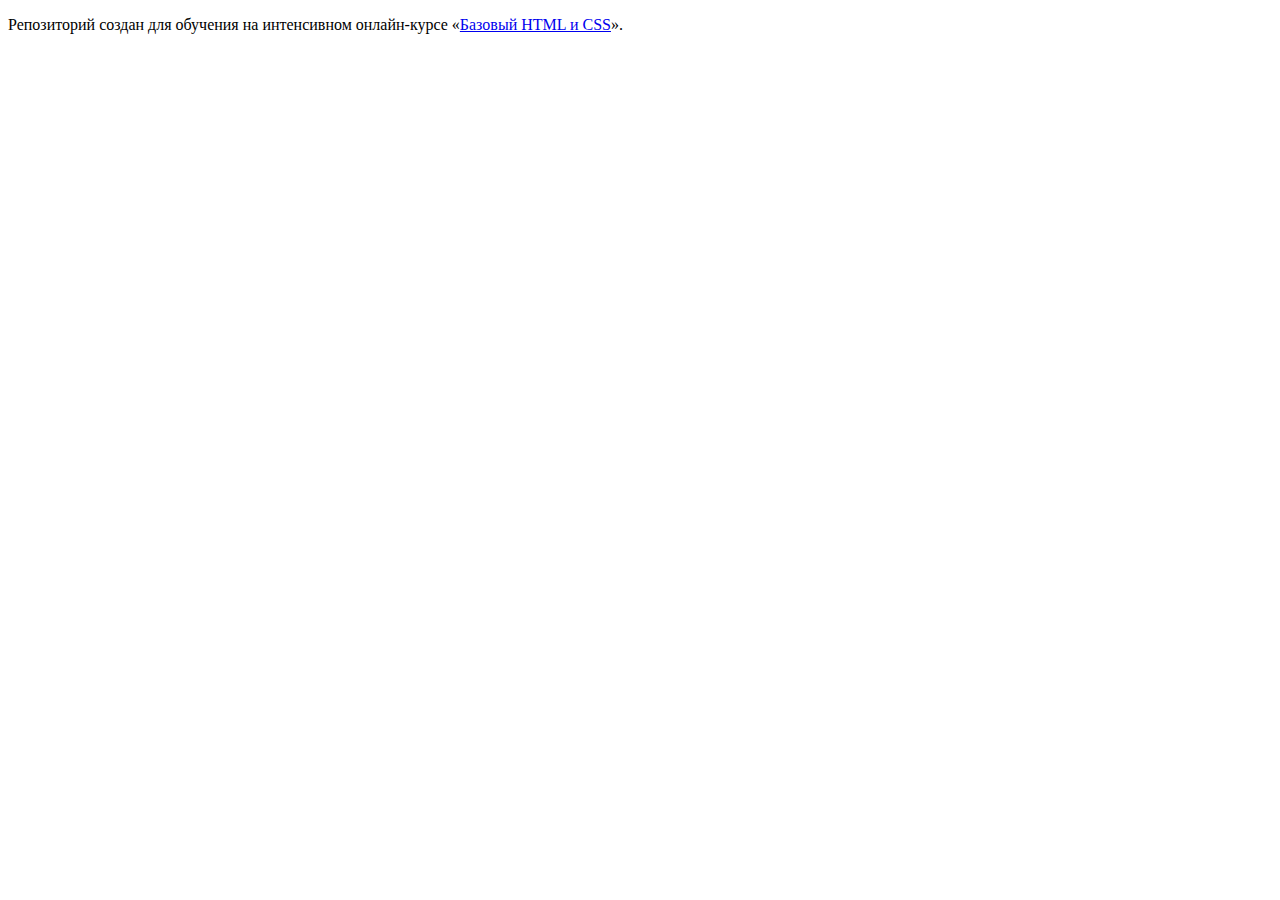
==== index.html @ c6839d39 ":hatching_chick:" ====
<!DOCTYPE html>
<html lang="ru">
  <head>
    <meta charset="utf-8">
    <title>HTML Academy: Глейси</title>
  </head>
  <body>

    <p>Репозиторий создан для обучения на интенсивном онлайн‑курсе «<a href="https://htmlacademy.ru/intensive/htmlcss">Базовый HTML и CSS</a>».</p>

  </body>
</html>
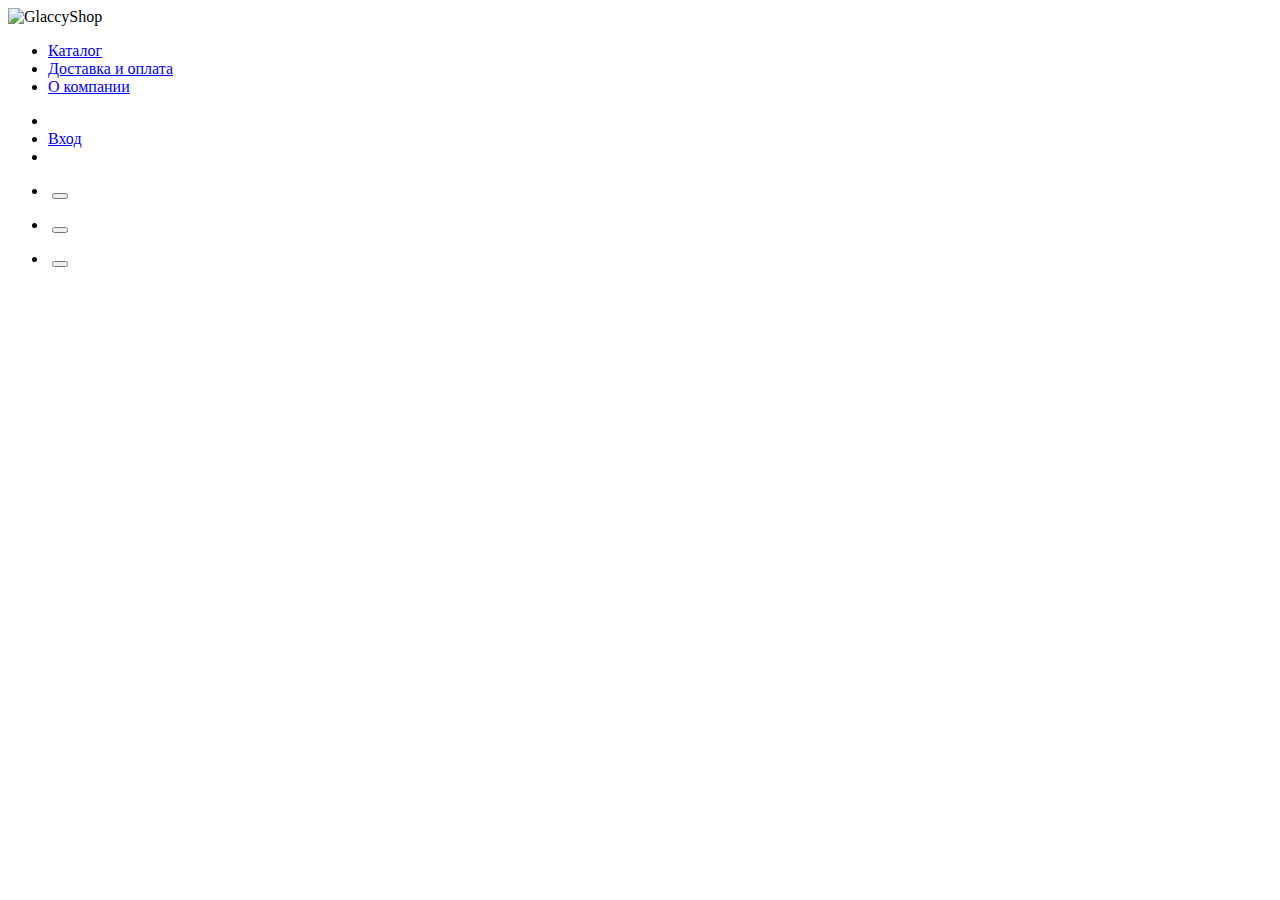
==== commit 8b7ef4cf: "Add grid of index.html" ====
--- a/index.html
+++ b/index.html
@@ -2,11 +2,51 @@
 <html lang="ru">
   <head>
     <meta charset="utf-8">
-    <title>HTML Academy: Глейси</title>
+    <title>Glaccy</title>
   </head>
+
   <body>
+    <header class="main-header">
+        <div class="logo-container">
+          <img src="#" alt="GlaccyShop">
+        </div>
+        <nav class="main-nav">
+          <ul class="site-navigation">
+            <li class="nav-catalog"><a href="#">Каталог</a></li>
+            <li class="nav-shipping_payment"><a href="#">Доставка и оплата</a></li>
+            <li class="nav-about_company"><a href="#">О компании</a></li>
+          </ul>
+          <ul class="user-navigation">
+            <li class="search"><a href="#"></a></li>
+            <li class="login-link"><a href="#">Вход</a></li>
+            <li class="basket"><a href="#"></a></li>
+          </ul>
+        </nav>
+    </header>
 
-    <p>Репозиторий создан для обучения на интенсивном онлайн‑курсе «<a href="https://htmlacademy.ru/intensive/htmlcss">Базовый HTML и CSS</a>».</p>
-
+    <main>
+      <ul class="slider-container">
+        <li class="slider-item">
+          <section>
+            <p></p>
+            <img>
+            <button></button>
+          </section>
+        </li>
+        <li class="slider-item">
+          <section>
+            <p></p>
+            <img>
+            <button></button>
+          </section>
+        </li>
+        <li class="slider-item">
+          <section>
+            <p></p>
+            <img>
+            <button></button>
+          </section>
+        </li>
+      </ul>
+    </main>
   </body>
-</html>
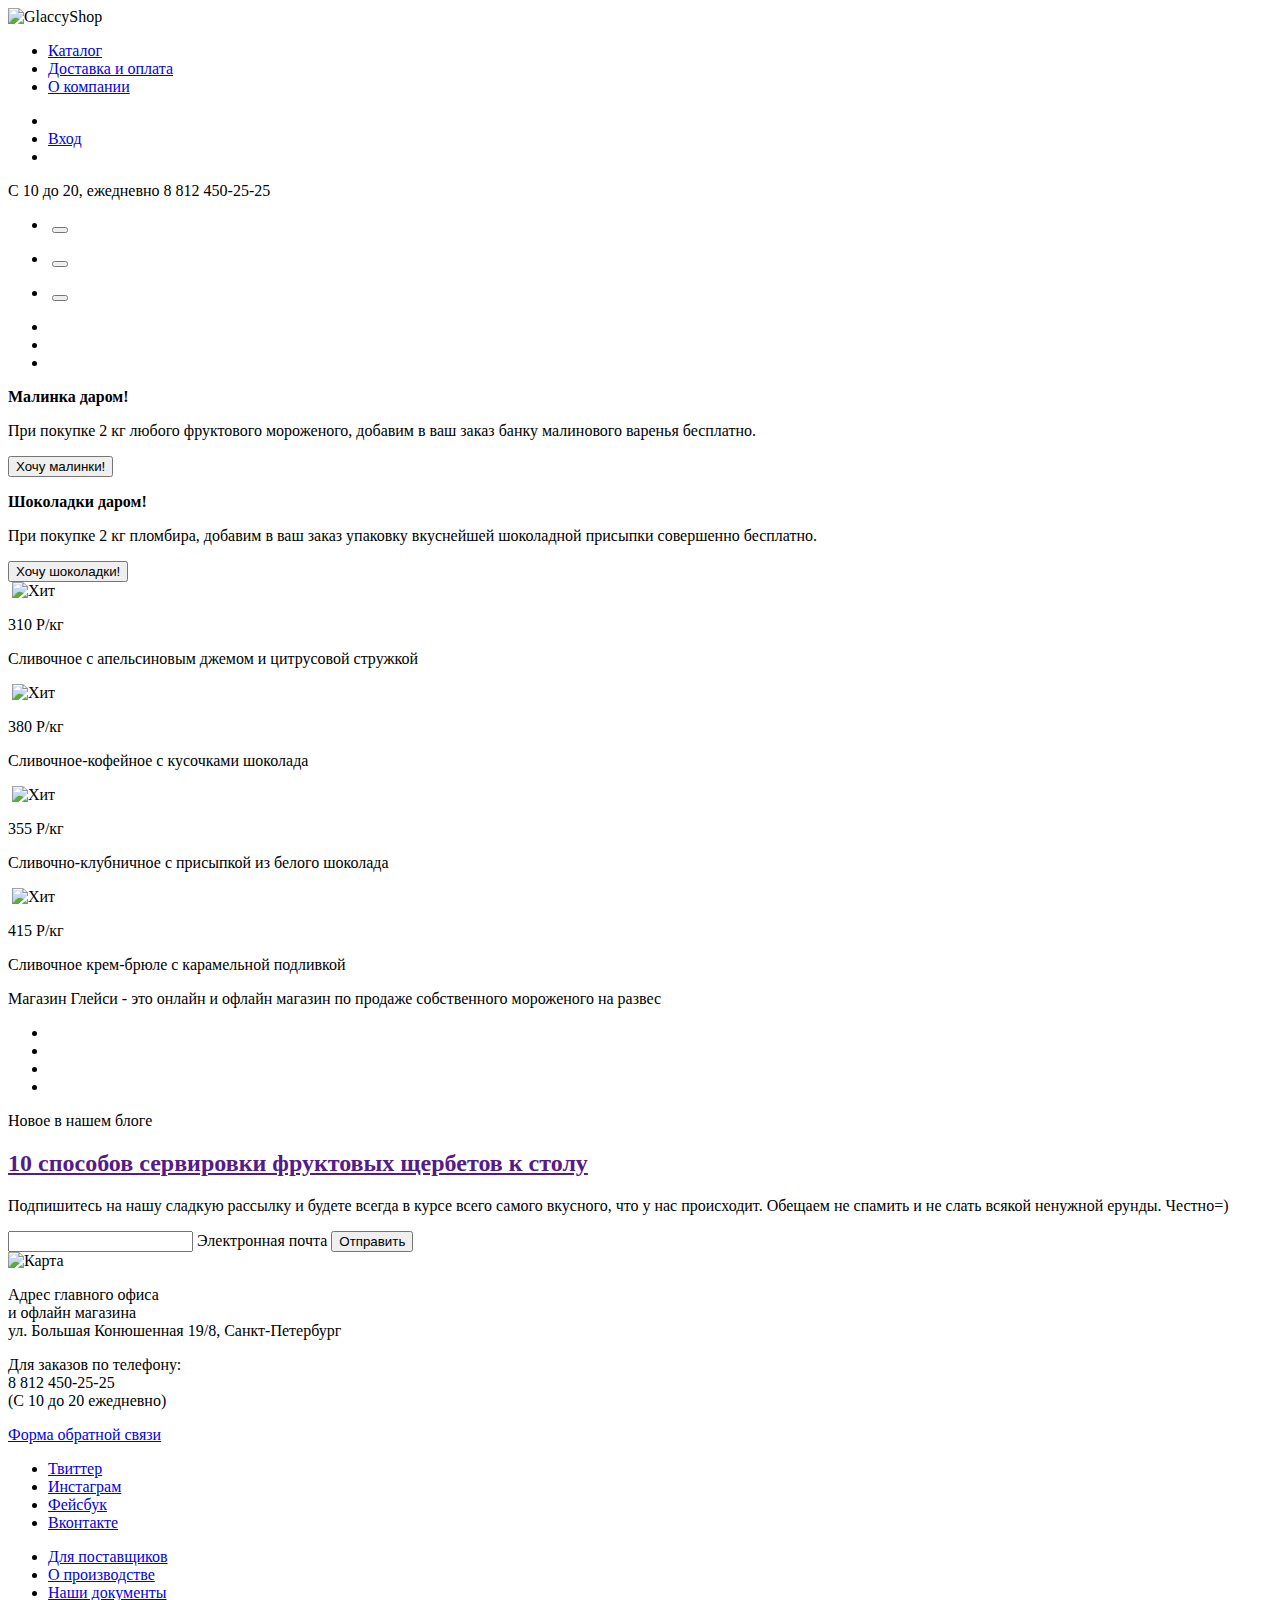
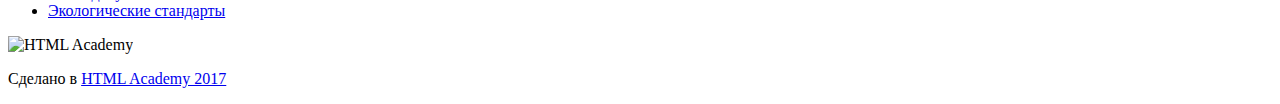
==== commit 98c209d7: "Make up index page Glaccy" ====
--- a/index.html
+++ b/index.html
@@ -1,52 +1,174 @@
 <!DOCTYPE html>
 <html lang="ru">
-  <head>
-    <meta charset="utf-8">
-    <title>Glaccy</title>
-  </head>
+<head>
+  <meta charset="utf-8">
+  <title>Glaccy</title>
+</head>
 
-  <body>
-    <header class="main-header">
-        <div class="logo-container">
-          <img src="#" alt="GlaccyShop">
-        </div>
-        <nav class="main-nav">
-          <ul class="site-navigation">
-            <li class="nav-catalog"><a href="#">Каталог</a></li>
-            <li class="nav-shipping_payment"><a href="#">Доставка и оплата</a></li>
-            <li class="nav-about_company"><a href="#">О компании</a></li>
-          </ul>
-          <ul class="user-navigation">
-            <li class="search"><a href="#"></a></li>
-            <li class="login-link"><a href="#">Вход</a></li>
-            <li class="basket"><a href="#"></a></li>
-          </ul>
-        </nav>
-    </header>
+<body>
+  <header class="main-header">
+    <div class="logo-container">
+      <img src="#" alt="GlaccyShop">
+    </div>
+    <nav class="main-nav">
+      <ul class="site-navigation">
+        <li class="nav-catalog"><a href="#">Каталог</a></li>
+        <li class="nav-shipping_payment"><a href="#">Доставка и оплата</a></li>
+        <li class="nav-about_company"><a href="#">О компании</a></li>
+      </ul>
+      <ul class="user-navigation">
+        <li class="search"><a href="#"></a></li>
+        <li class="login-link"><a href="#">Вход</a></li>
+        <li class="basket"><a href="#"></a></li>
+      </ul>
+    </nav>
+    <section>
+      <span class="header-timetable">С 10 до 20, ежедневно</span>
+      <span class="header-phone">8 812 450-25-25</span>
+    </section>
+  </header>
 
     <main>
-      <ul class="slider-container">
-        <li class="slider-item">
-          <section>
-            <p></p>
-            <img>
-            <button></button>
-          </section>
-        </li>
-        <li class="slider-item">
-          <section>
-            <p></p>
-            <img>
-            <button></button>
-          </section>
-        </li>
-        <li class="slider-item">
-          <section>
-            <p></p>
-            <img>
-            <button></button>
-          </section>
-        </li>
-      </ul>
+      <div class="slider-container">
+        <ul class="slider-list">
+          <li class="slider-item">
+            <section>
+              <p></p>
+              <img>
+              <button></button>
+            </section>
+          </li>
+          <li class="slider-item">
+            <section>
+              <p></p>
+              <img>
+              <button></button>
+            </section>
+          </li>
+          <li class="slider-item">
+            <section>
+              <p></p>
+              <img>
+              <button></button>
+            </section>
+          </li>
+        </ul>
+        <ul class="slider-nav">
+          <li class="slider-nav-item"></li>
+          <li class="slider-nav-item"></li>
+          <li class="slider-nav-item"></li>
+        </ul>
+      </div>
+
+      <section class="advertising-promothion advertising-promotion-left">
+        <p class="advertising-slogan"><b>Малинка даром!</b></p>
+        <p class="advertising-description">При покупке 2 кг любого фруктового мороженого, добавим в ваш заказ банку малинового варенья бесплатно.</p>
+        <button class="advertising-button">Хочу малинки!</button>
+      </section>
+      <section class="advertising-promothion advertising-promotion-right">
+        <p class="advertising-slogan"><b>Шоколадки даром!</b></p>
+        <p class="advertising-description">При покупке 2 кг пломбира, добавим в ваш заказ упаковку вкуснейшей шоколадной присыпки совершенно бесплатно.</p>
+        <button class="advertising-button">Хочу шоколадки!</button>
+      </section>
+
+      <div class="items-gallery">
+        <article class="item">
+          <img class="item-image" alt="" src="#">
+          <img class="item-hit" alt="Хит" src="#">
+          <p class-"item-price">310 Р/кг</p>
+          <p class="item-description">Сливочное с апельсиновым джемом и цитрусовой стружкой</p>
+        </article>
+        <article class="item">
+          <img class="item-image" alt="" src="#">
+          <img class="item-hit" alt="Хит" src="#">
+          <p class-"item-price">380 Р/кг</p>
+          <p class="item-description">Сливочное-кофейное с кусочками шоколада</p>
+        </article>
+        <article class="item">
+          <img class="item-image" alt="" src="#">
+          <img class="item-hit" alt="Хит" src="#">
+          <p class-"item-price">355 Р/кг</p>
+          <p class="item-description">Сливочно-клубничное с присыпкой из белого шоколада</p>
+        </article>
+        <article class="item">
+          <img class="item-image" alt="" src="#">
+          <img class="item-hit" alt="Хит" src="#">
+          <p class-"item-price">415 Р/кг</p>
+          <p class="item-description">Сливочное крем-брюле с карамельной подливкой</p>
+        </article>
+      </div>
+      <section>
+        <p class="about-us">Магазин Глейси - это онлайн и офлайн магазин по продаже собственного мороженого на развес</p>
+        <ul>
+          <li class="about-us-feature about-us-feature-equipment"></li>
+          <li class="about-us-feature about-us-feature-raw"></li>
+          <li class="about-us-feature about-us-feature-purchase"></li>
+          <li class="about-us-feature about-us-feature-delivery"></li>
+        </ul>
+      </section>
+
+      <article class="news-container">
+        <span class="news-preview">Новое в нашем блоге</span>
+        <h2><a href="">10 способов сервировки фруктовых щербетов к столу</a></h2>
+      </article>
+
+      <section class="subscribe-container">
+        <p class="subscribe-container-preview">Подпишитесь на нашу сладкую рассылку и будете всегда в курсе всего самого вкусного, что у нас происходит.
+          Обещаем не спамить и не слать всякой ненужной ерунды. Честно=)
+        </p>
+        <form>
+          <input type="text" id="feedback">
+          <label for="feedback">Электронная почта</label>
+          <input type="button" value="Отправить">
+        </form>
+      </section>
+
+      <div class="map-container">
+        <img src="" alt="Карта">
+        <section class="address-container">
+          <p>
+            Адрес главного офиса<br>
+            и офлайн магазина<br>
+            <span>ул. Большая Конюшенная 19/8, Санкт-Петербург</span>
+          </p>
+          <p>Для заказов по телефону:<br>
+            <span>8&nbsp;812&nbsp;450-25-25</span><br>
+            (С 10 до 20 ежедневно)<br>
+          </p>
+          <a href="#">Форма обратной связи</a>
+        </section>
+      </div>
     </main>
-  </body>
+
+      <footer>
+        <div class="footer-social">
+          <ul>
+            <li class="social-button"><a href="#">Твиттер</a></li>
+            <li class="social-button"><a href="#">Инстаграм</a></li>
+            <li class="social-button"><a href="#">Фейсбук</a></li>
+            <li class="social-button"><a href="#">Вконтакте</a></li>
+          </ul>
+        </div>
+        <div class="footer-info">
+          <ul class="footer-info-items">
+            <li class="footer-info-item">
+              <a href="#">Для поставщиков</a>
+            </li>
+            <li class="footer-info-item">
+              <a href="#">О производстве</a>
+            </li>
+            <li class="footer-info-item">
+              <a href="#">Наши документы</a>
+            </li>
+            <li class="footer-info-item">
+              <a href="#">Экологические стандарты</a>
+            </li>
+          </ul>
+        </div>
+        <div class="footer-htmlacademy">
+          <img src="" alt="HTML Academy">
+          <p>Сделано в <a href="#">HTML Academy 2017</a>
+          </p>
+        </div>
+      </footer>
+    </body>
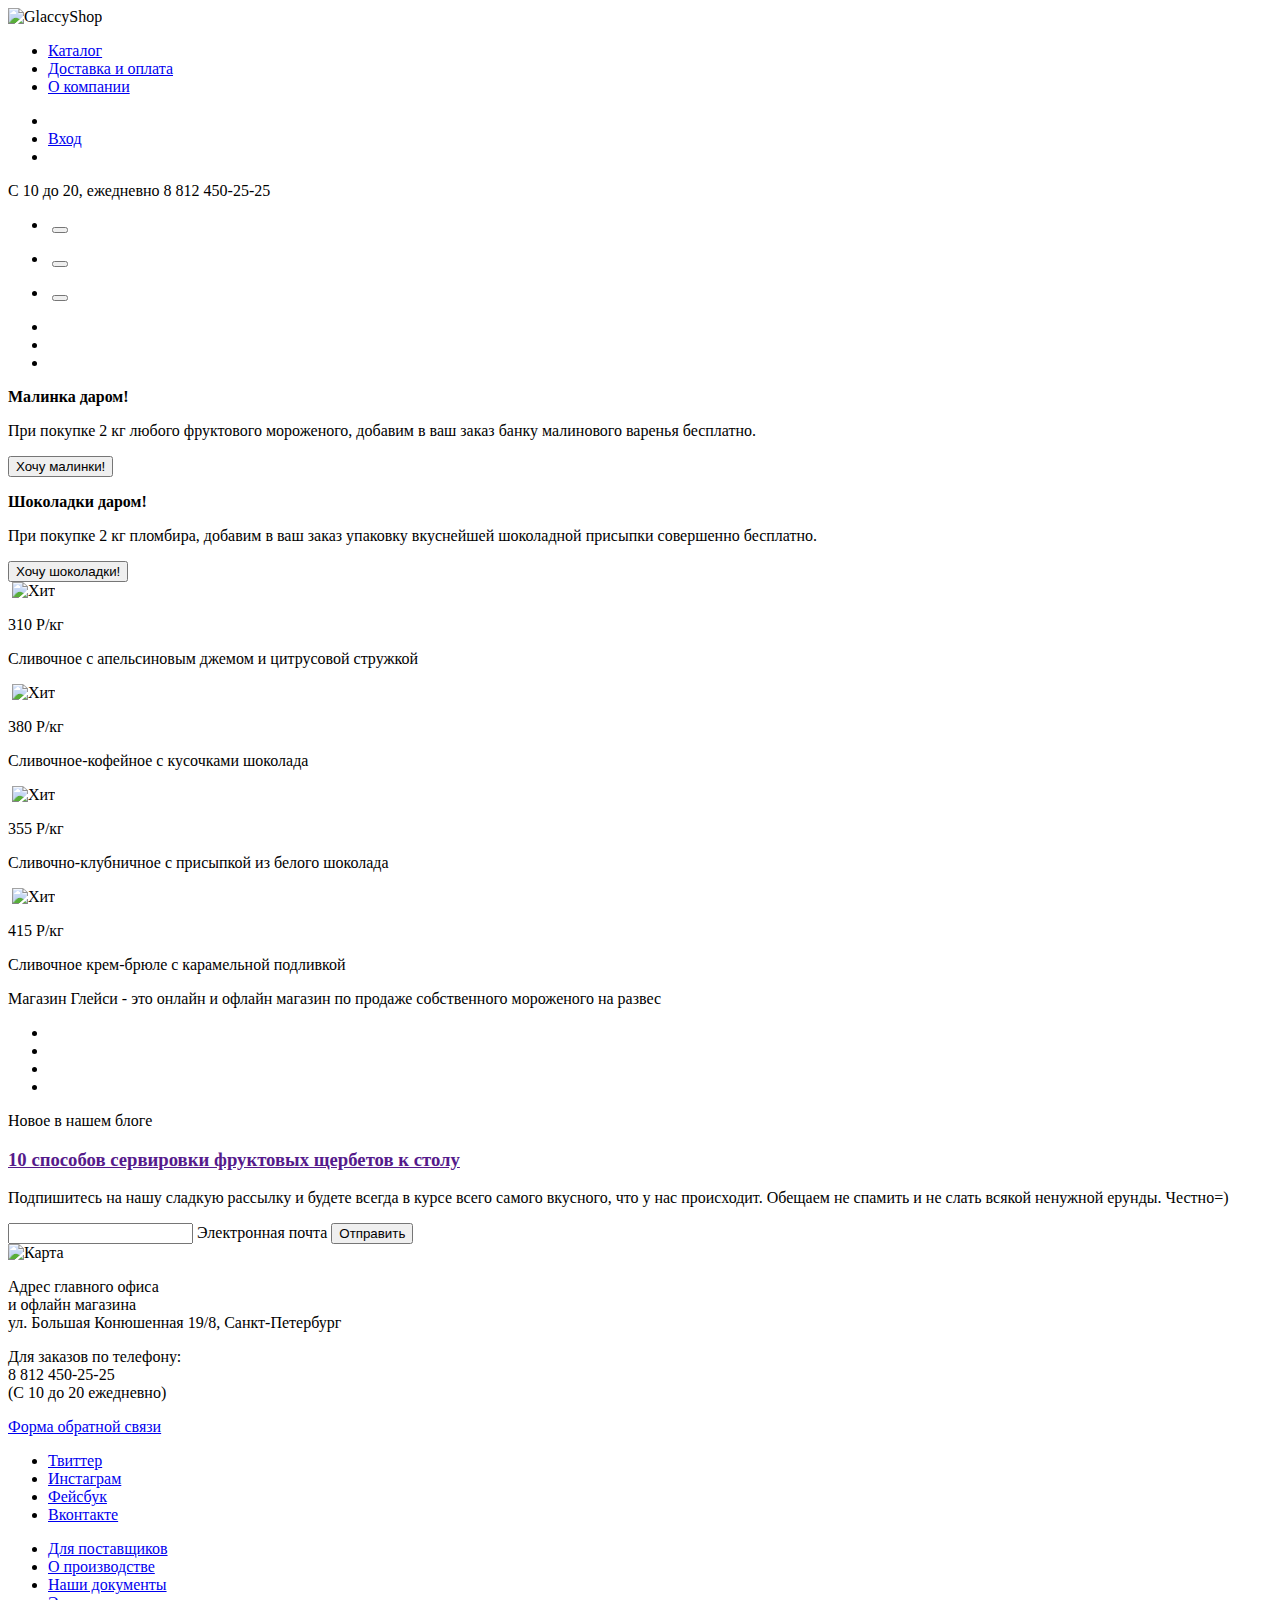
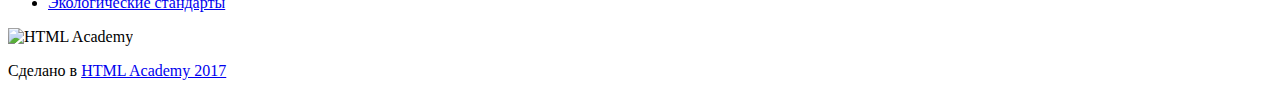
==== commit 73d66084: "Change names of classes, footer's tags" ====
--- a/index.html
+++ b/index.html
@@ -32,25 +32,25 @@
       <div class="slider-container">
         <ul class="slider-list">
           <li class="slider-item">
-            <section>
+            <article>
               <p></p>
               <img>
               <button></button>
-            </section>
           </li>
           <li class="slider-item">
-            <section>
+              <p></p>
+            </article>
+              <img>
+              <button></button>
+              <article>
+          </li>
+          <li class="slider-item">
+            <article>
+            </article>
               <p></p>
               <img>
               <button></button>
-            </section>
-          </li>
-          <li class="slider-item">
-            <section>
-              <p></p>
-              <img>
-              <button></button>
-            </section>
+            </article>
           </li>
         </ul>
         <ul class="slider-nav">
@@ -71,30 +71,30 @@
         <button class="advertising-button">Хочу шоколадки!</button>
       </section>
 
-      <div class="items-gallery">
-        <article class="item">
-          <img class="item-image" alt="" src="#">
-          <img class="item-hit" alt="Хит" src="#">
-          <p class-"item-price">310 Р/кг</p>
-          <p class="item-description">Сливочное с апельсиновым джемом и цитрусовой стружкой</p>
+      <div class="hits-gallery">
+        <article class="hit-item">
+          <img class="hit-item-image" alt="" src="#">
+          <img class="hit-item" alt="Хит" src="#">
+          <p class-"hit-item-price">310 Р/кг</p>
+          <p class="hit-item-description">Сливочное с апельсиновым джемом и цитрусовой стружкой</p>
         </article>
-        <article class="item">
-          <img class="item-image" alt="" src="#">
-          <img class="item-hit" alt="Хит" src="#">
-          <p class-"item-price">380 Р/кг</p>
-          <p class="item-description">Сливочное-кофейное с кусочками шоколада</p>
+        <article class="hit-item">
+          <img class="hit-item-image" alt="" src="#">
+          <img class="hit-item" alt="Хит" src="#">
+          <p class-"hit-item-price">380 Р/кг</p>
+          <p class="hit-item-description">Сливочное-кофейное с кусочками шоколада</p>
         </article>
-        <article class="item">
-          <img class="item-image" alt="" src="#">
-          <img class="item-hit" alt="Хит" src="#">
-          <p class-"item-price">355 Р/кг</p>
-          <p class="item-description">Сливочно-клубничное с присыпкой из белого шоколада</p>
+        <article class="hit-item">
+          <img class="hit-item-image" alt="" src="#">
+          <img class="hit-item" alt="Хит" src="#">
+          <p class-"hit-item-price">355 Р/кг</p>
+          <p class="hit-item-description">Сливочно-клубничное с присыпкой из белого шоколада</p>
         </article>
-        <article class="item">
-          <img class="item-image" alt="" src="#">
-          <img class="item-hit" alt="Хит" src="#">
-          <p class-"item-price">415 Р/кг</p>
-          <p class="item-description">Сливочное крем-брюле с карамельной подливкой</p>
+        <article class="hit-item">
+          <img class="hit-item-image" alt="" src="#">
+          <img class="hit-item" alt="Хит" src="#">
+          <p class-"hit-item-price">415 Р/кг</p>
+          <p class="hit-item-description">Сливочное крем-брюле с карамельной подливкой</p>
         </article>
       </div>
       <section>
@@ -108,8 +108,8 @@
       </section>
 
       <article class="news-container">
-        <span class="news-preview">Новое в нашем блоге</span>
-        <h2><a href="">10 способов сервировки фруктовых щербетов к столу</a></h2>
+        <p class="news-preview">Новое в нашем блоге</p>
+        <h3><a href="">10 способов сервировки фруктовых щербетов к столу</a></h3>
       </article>
 
       <section class="subscribe-container">
@@ -131,7 +131,8 @@
             и офлайн магазина<br>
             <span>ул. Большая Конюшенная 19/8, Санкт-Петербург</span>
           </p>
-          <p>Для заказов по телефону:<br>
+          <p>
+            Для заказов по телефону:<br>
             <span>8&nbsp;812&nbsp;450-25-25</span><br>
             (С 10 до 20 ежедневно)<br>
           </p>
@@ -141,15 +142,15 @@
     </main>
 
       <footer>
-        <div class="footer-social">
+        <section class="footer-social">
           <ul>
             <li class="social-button"><a href="#">Твиттер</a></li>
             <li class="social-button"><a href="#">Инстаграм</a></li>
             <li class="social-button"><a href="#">Фейсбук</a></li>
             <li class="social-button"><a href="#">Вконтакте</a></li>
           </ul>
-        </div>
-        <div class="footer-info">
+        </section>
+        <section class="footer-info">
           <ul class="footer-info-items">
             <li class="footer-info-item">
               <a href="#">Для поставщиков</a>
@@ -164,11 +165,11 @@
               <a href="#">Экологические стандарты</a>
             </li>
           </ul>
-        </div>
-        <div class="footer-htmlacademy">
+        </section>
+        <section class="footer-htmlacademy">
           <img src="" alt="HTML Academy">
           <p>Сделано в <a href="#">HTML Academy 2017</a>
           </p>
-        </div>
+        </section>
       </footer>
     </body>
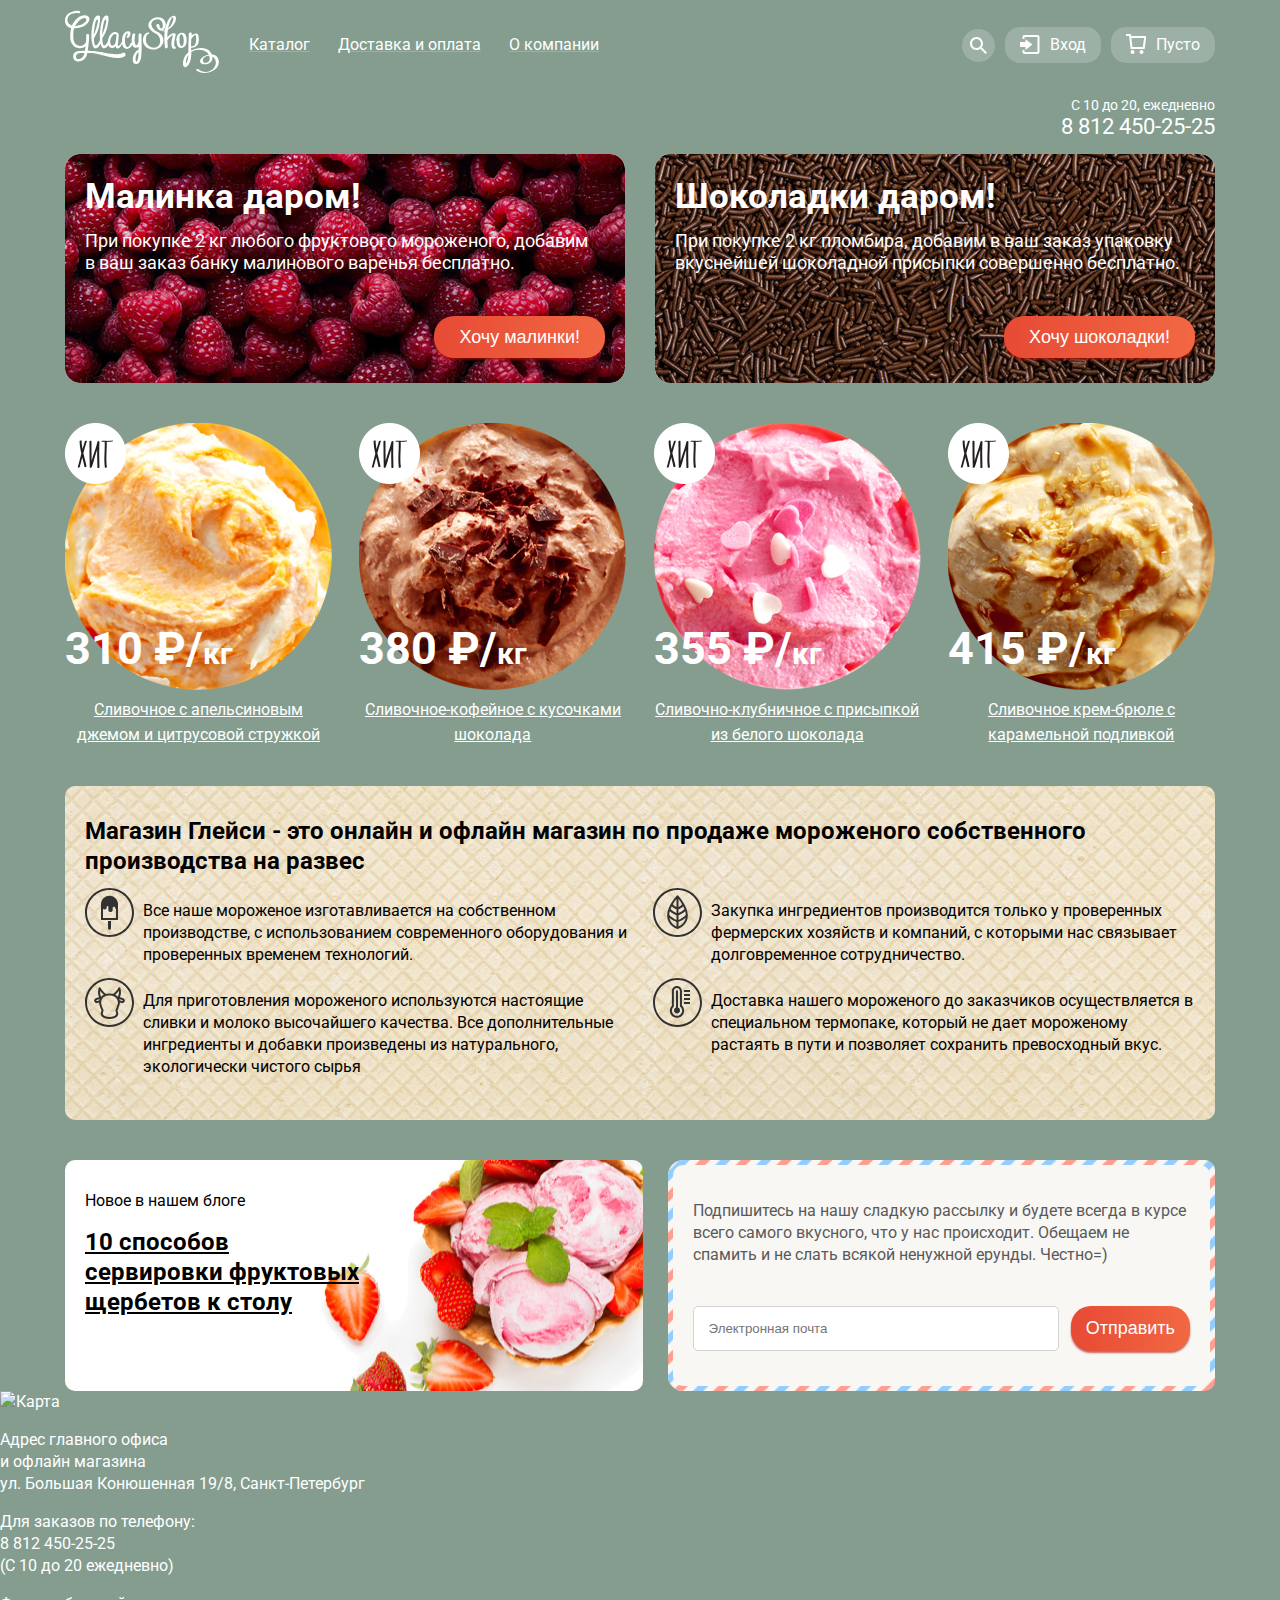
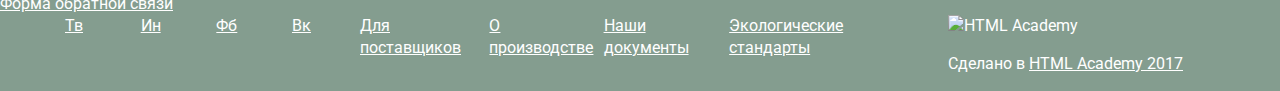
==== commit f201b487: "glaccy two pages" ====
--- a/index.html
+++ b/index.html
@@ -3,173 +3,230 @@
 <head>
   <meta charset="utf-8">
   <title>Glaccy</title>
+  <link href="https://fonts.googleapis.com/css?family=Roboto:400,700" rel="stylesheet">
+  <link rel="stylesheet" href="css/style.css">
 </head>
 
 <body>
-  <header class="main-header">
-    <div class="logo-container">
-      <img src="#" alt="GlaccyShop">
-    </div>
-    <nav class="main-nav">
-      <ul class="site-navigation">
-        <li class="nav-catalog"><a href="#">Каталог</a></li>
-        <li class="nav-shipping_payment"><a href="#">Доставка и оплата</a></li>
-        <li class="nav-about_company"><a href="#">О компании</a></li>
-      </ul>
-      <ul class="user-navigation">
-        <li class="search"><a href="#"></a></li>
-        <li class="login-link"><a href="#">Вход</a></li>
-        <li class="basket"><a href="#"></a></li>
-      </ul>
-    </nav>
-    <section>
-      <span class="header-timetable">С 10 до 20, ежедневно</span>
-      <span class="header-phone">8 812 450-25-25</span>
+  <header class="main-header container">
+    <div class="main-header-container">
+      <div class="logo-container">
+        <img src="./img/Logo.svg" alt="GlaccyShop">
+      </div>
+      <nav class="main-nav">
+        <ul class="site-navigation">
+          <li class="nav-catalog">
+            <a class="nav-catalog-item" href="#">Каталог</a>
+            <ul class="sub-menu-catalog">
+              <li class="sub-menu-catalog_new"><a href="#" class="sub-menu-head">Новинки</a></li>
+              <li class="sub-menu-catalog_item"><a href="#">Сливочное</a></li>
+              <li class="sub-menu-catalog_item"><a href="#">Щербеты</a></li>
+              <li class="sub-menu-catalog_item"><a href="#">Фруктовый лед</a></li>
+              <li class="sub-menu-catalog_item"><a href="#">Мелорин</a></li>
+            </ul>
+          </li>
+          <li class="nav-shipping_payment"><a class="nav-catalog-item" href="#">Доставка и оплата</a></li>
+          <li class="nav-about_company"><a class="nav-catalog-item" href="#">О компании</a></li>
+        </ul>
+        <ul class="user-navigation">
+          <li class="user-navigation_search">
+            <a href="#">Поиск</a>
+            <form class="search-form">
+              <input type="search" id="search-form" placeholder="Что ищем?">
+              <label for="search-form">Поле поиска</label>
+            </form>
+          </li>
+          <li class="user-navigation_login-link">
+            <a href="#" class="user-navigation_enter">Вход</a>
+            <form class="login-link_form">
+              <input type="email" id="email-form-email" placeholder="Электронная почта">
+              <label for="email-form-email">Электронная почта</label>
+              <input type="password" id="email-form-password" placeholder="Пароль">
+              <label for="email-form-password">Пароль</label>
+              <div class="login-link_form_hint-container">
+                <button type="button" class="button">Войти</button>
+                <div class="login-link_form_hint">
+                  <a href="#" class="hint">Забыли пароль?</a>
+                  <a href="#" class="hint">Новая регистрация</a>
+                </div>
+              </div>
+            </form>
+          </li>
+          <li class="user-navigation_basket">
+            <a href="#">Пусто</a>
+          </li>
+        </ul>
+      </nav>
+    </div>
+    <section class="header-info">
+      <h2 class="visually-hidden">Время работы и телефоны</h2>
+      <p class="header-timetable">С 10 до 20, ежедневно<br>
+        <span class="header-phone"> 8 812 450-25-25</span>
+      </p>
     </section>
   </header>
 
-    <main>
-      <div class="slider-container">
-        <ul class="slider-list">
-          <li class="slider-item">
-            <article>
-              <p></p>
-              <img>
-              <button></button>
-          </li>
-          <li class="slider-item">
-              <p></p>
-            </article>
-              <img>
-              <button></button>
-              <article>
-          </li>
-          <li class="slider-item">
-            <article>
-            </article>
-              <p></p>
-              <img>
-              <button></button>
-            </article>
+  <main>
+    <!-- <div class="slider-container container">
+      <ul class="slider-list">
+        <li class="slider-item">
+          <article>
+            <p></p>
+            <img>
+            <button></button>
+          </article>
+        </li>
+        <li class="slider-item">
+          <article>
+            <p></p>
+            <img>
+            <button></button>
+          </article>
+        </li>
+        <li class="slider-item">
+          <article>
+            <p></p>
+            <img>
+            <button></button>
+          </article>
+        </li>
+      </ul>
+      <ul class="slider-nav">
+        <li class="slider-nav-item"></li>
+        <li class="slider-nav-item"></li>
+        <li class="slider-nav-item"></li>
+      </ul>
+    </div> -->
+
+    <div class="advertising-promotion-container container">
+      <section class="advertising-promotion advertising-promotion-left">
+        <p class="advertising-slogan"><b>Малинка даром!</b></p>
+        <p class="advertising-description">При покупке 2 кг любого фруктового мороженого, добавим<br> в ваш заказ банку малинового варенья бесплатно.</p>
+        <button class="advertising-button button">Хочу малинки!</button>
+      </section>
+      <section class="advertising-promotion advertising-promotion-right">
+        <p class="advertising-slogan"><b>Шоколадки даром!</b></p>
+        <p class="advertising-description">При покупке 2 кг пломбира, добавим в ваш заказ упаковку<br> вкуснейшей шоколадной присыпки совершенно бесплатно.</p>
+        <button class="advertising-button button">Хочу шоколадки!</button>
+      </section>
+    </div>
+
+    <div class="hits-list container">
+      <article class="hit-item">
+        <img class="icecream-item-image" alt="Сливочное с апельсиновым джемом и цитрусовой стружкой" src="./img/catalog/icecream-orange.png">
+        <img class="hit-image" alt="Хит" src="./img/index/hit.png">
+        <p class="icecream-item-price">310 &#8381/<span class="hit-item-kg">кг</span></p>
+        <h2 class="icecream-item-description"><a href="#">Сливочное с апельсиновым джемом и цитрусовой стружкой</a></h2>
+      </article>
+      <article class="hit-item">
+        <img class="icecream-item-image" alt="" src="./img/catalog/icecream-chocolate.png">
+        <img class="hit-image" alt="Хит" src="./img/index/hit.png">
+        <p class="icecream-item-price">380 &#8381/<span class="hit-item-kg">кг</span></p>
+        <h2 class="icecream-item-description"><a href="#">Сливочное-кофейное с кусочками шоколада</a></h2>
+      </article>
+      <article class="hit-item">
+        <img class="icecream-item-image" alt="" src="./img/catalog/icecream-strawberry.png">
+        <img class="hit-image" alt="Хит" src="./img/index/hit.png">
+        <p class="icecream-item-price">355 &#8381/<span class="hit-item-kg">кг</span></p>
+        <h2 class="icecream-item-description"><a href="#">Сливочно-клубничное с присыпкой из белого шоколада</a></h2>
+      </article>
+      <article class="hit-item">
+        <img class="icecream-item-image" alt="" src="./img/catalog/icecream-creambrulle.png">
+        <img class="hit-image" alt="Хит" src="./img/index/hit.png">
+        <p class="icecream-item-price">415 &#8381/<span class="hit-item-kg">кг</span></p>
+        <h2 class="icecream-item-description"><a href="#">Сливочное крем-брюле с карамельной подливкой</a></h2>
+      </article>
+    </div>
+    <div class="container">
+      <section class="seo-container">
+        <h2 class="visually-hidden">О магазине</h2>
+        <p class="about-us">Магазин Глейси - это онлайн и офлайн магазин по продаже мороженого собственного производства на развес</p>
+        <ul class="about-us-features_list">
+          <li class="about-us-feature about-us-feature-equipment">
+            Все наше мороженое изготавливается на собственном производстве, с использованием современного оборудования и проверенных временем технологий.
+          </li>
+          <li class="about-us-feature about-us-feature-raw">
+            Закупка ингредиентов  производится только у проверенных фермерских хозяйств и компаний, с которыми нас связывает долговременное сотрудничество.
+          </li>
+          <li class="about-us-feature about-us-feature-purchase">
+            Для приготовления мороженого используются настоящие сливки и молоко высочайшего качества. Все дополнительные ингредиенты и добавки произведены из натурального, экологически чистого сырья
+          </li>
+          <li class="about-us-feature about-us-feature-delivery">
+            Доставка нашего мороженого до заказчиков осуществляется в специальном термопаке, который не дает мороженому растаять в пути и позволяет сохранить превосходный вкус.
           </li>
         </ul>
-        <ul class="slider-nav">
-          <li class="slider-nav-item"></li>
-          <li class="slider-nav-item"></li>
-          <li class="slider-nav-item"></li>
-        </ul>
-      </div>
-
-      <section class="advertising-promothion advertising-promotion-left">
-        <p class="advertising-slogan"><b>Малинка даром!</b></p>
-        <p class="advertising-description">При покупке 2 кг любого фруктового мороженого, добавим в ваш заказ банку малинового варенья бесплатно.</p>
-        <button class="advertising-button">Хочу малинки!</button>
-      </section>
-      <section class="advertising-promothion advertising-promotion-right">
-        <p class="advertising-slogan"><b>Шоколадки даром!</b></p>
-        <p class="advertising-description">При покупке 2 кг пломбира, добавим в ваш заказ упаковку вкуснейшей шоколадной присыпки совершенно бесплатно.</p>
-        <button class="advertising-button">Хочу шоколадки!</button>
-      </section>
-
-      <div class="hits-gallery">
-        <article class="hit-item">
-          <img class="hit-item-image" alt="" src="#">
-          <img class="hit-item" alt="Хит" src="#">
-          <p class-"hit-item-price">310 Р/кг</p>
-          <p class="hit-item-description">Сливочное с апельсиновым джемом и цитрусовой стружкой</p>
-        </article>
-        <article class="hit-item">
-          <img class="hit-item-image" alt="" src="#">
-          <img class="hit-item" alt="Хит" src="#">
-          <p class-"hit-item-price">380 Р/кг</p>
-          <p class="hit-item-description">Сливочное-кофейное с кусочками шоколада</p>
-        </article>
-        <article class="hit-item">
-          <img class="hit-item-image" alt="" src="#">
-          <img class="hit-item" alt="Хит" src="#">
-          <p class-"hit-item-price">355 Р/кг</p>
-          <p class="hit-item-description">Сливочно-клубничное с присыпкой из белого шоколада</p>
-        </article>
-        <article class="hit-item">
-          <img class="hit-item-image" alt="" src="#">
-          <img class="hit-item" alt="Хит" src="#">
-          <p class-"hit-item-price">415 Р/кг</p>
-          <p class="hit-item-description">Сливочное крем-брюле с карамельной подливкой</p>
-        </article>
-      </div>
-      <section>
-        <p class="about-us">Магазин Глейси - это онлайн и офлайн магазин по продаже собственного мороженого на развес</p>
-        <ul>
-          <li class="about-us-feature about-us-feature-equipment"></li>
-          <li class="about-us-feature about-us-feature-raw"></li>
-          <li class="about-us-feature about-us-feature-purchase"></li>
-          <li class="about-us-feature about-us-feature-delivery"></li>
-        </ul>
-      </section>
-
-      <article class="news-container">
+      </section>
+    </div>
+
+    <div class="news-subscribe_container container">
+      <article class="news-subscribe_item news-container">
         <p class="news-preview">Новое в нашем блоге</p>
         <h3><a href="">10 способов сервировки фруктовых щербетов к столу</a></h3>
       </article>
 
-      <section class="subscribe-container">
-        <p class="subscribe-container-preview">Подпишитесь на нашу сладкую рассылку и будете всегда в курсе всего самого вкусного, что у нас происходит.
-          Обещаем не спамить и не слать всякой ненужной ерунды. Честно=)
-        </p>
-        <form>
-          <input type="text" id="feedback">
-          <label for="feedback">Электронная почта</label>
-          <input type="button" value="Отправить">
-        </form>
-      </section>
-
-      <div class="map-container">
-        <img src="" alt="Карта">
-        <section class="address-container">
-          <p>
-            Адрес главного офиса<br>
-            и офлайн магазина<br>
-            <span>ул. Большая Конюшенная 19/8, Санкт-Петербург</span>
+      <div class="subscribe-wrapper news-subscribe_item">
+        <section class="subscribe-container">
+          <h2 class="visually-hidden">Подписка</h2>
+          <p class="subscribe-container-preview">Подпишитесь на нашу сладкую рассылку и будете всегда в курсе всего самого вкусного, что у нас происходит.
+            Обещаем не спамить и не слать всякой ненужной ерунды. Честно=)
           </p>
-          <p>
-            Для заказов по телефону:<br>
-            <span>8&nbsp;812&nbsp;450-25-25</span><br>
-            (С 10 до 20 ежедневно)<br>
-          </p>
-          <a href="#">Форма обратной связи</a>
+          <form class="subscribe_form">
+            <input type="text" id="feedback" placeholder="Электронная почта">
+            <label for="feedback">Электронная почта</label>
+            <button type="submit" class="button">Отправить</button>
+          </form>
         </section>
       </div>
-    </main>
-
-      <footer>
-        <section class="footer-social">
-          <ul>
-            <li class="social-button"><a href="#">Твиттер</a></li>
-            <li class="social-button"><a href="#">Инстаграм</a></li>
-            <li class="social-button"><a href="#">Фейсбук</a></li>
-            <li class="social-button"><a href="#">Вконтакте</a></li>
-          </ul>
-        </section>
-        <section class="footer-info">
-          <ul class="footer-info-items">
-            <li class="footer-info-item">
-              <a href="#">Для поставщиков</a>
-            </li>
-            <li class="footer-info-item">
-              <a href="#">О производстве</a>
-            </li>
-            <li class="footer-info-item">
-              <a href="#">Наши документы</a>
-            </li>
-            <li class="footer-info-item">
-              <a href="#">Экологические стандарты</a>
-            </li>
-          </ul>
-        </section>
-        <section class="footer-htmlacademy">
-          <img src="" alt="HTML Academy">
-          <p>Сделано в <a href="#">HTML Academy 2017</a>
-          </p>
-        </section>
-      </footer>
-    </body>
+    </div>
+
+    <div class="map-container">
+      <img src="" alt="Карта">
+      <section class="address-container">
+        <p>
+          Адрес главного офиса<br>
+          и офлайн магазина<br>
+          <span>ул. Большая Конюшенная 19/8, Санкт-Петербург</span>
+        </p>
+        <p>
+          Для заказов по телефону:<br>
+          <span>8&nbsp;812&nbsp;450-25-25</span><br>
+          (С 10 до 20 ежедневно)<br>
+        </p>
+        <a href="#">Форма обратной связи</a>
+      </section>
+    </div>
+  </main>
+
+  <footer class="main-footer container">
+    <section class="footer-social">
+      <ul>
+        <h2 class="visually-hidden">Мы в социальных сетях</h3>
+        <li class="social-button"><a href="#">Тв</a></li>
+        <li class="social-button"><a href="#">Ин</a></li>
+        <li class="social-button"><a href="#">Фб</a></li>
+        <li class="social-button"><a href="#">Вк</a></li>
+      </ul>
+    </section>
+    <section class="footer-info">
+      <ul class="footer-info-items">
+        <li class="footer-info-item">
+          <a href="#">Для поставщиков</a>
+        </li>
+        <li class="footer-info-item">
+          <a href="#">О производстве</a>
+        </li>
+        <li class="footer-info-item">
+          <a href="#">Наши документы</a>
+        </li>
+        <li class="footer-info-item">
+          <a href="#">Экологические стандарты</a>
+        </li>
+      </ul>
+    </section>
+    <section class="footer-copyright">
+      <img src="" alt="HTML Academy">
+      <p>Сделано в <a href="#">HTML Academy 2017</a>
+      </p>
+    </section>
+  </footer>
+</body>
--- a/css/style.css
+++ b/css/style.css
@@ -0,0 +1,788 @@
+body {
+  padding: 0;
+  margin: 0;
+  background-color: #849d8f;
+  font-size: 16px;
+  line-height: 22px;
+  color: #ffffff;
+  font-family: "Roboto",sans-serif;
+}
+
+.container {
+  width: 1150px;
+  margin: 0 auto;
+}
+
+.visually-hidden {
+  position: absolute;
+  font-size: 0;
+}
+
+.button {
+  color: #ffffff;
+  background-image: linear-gradient( 90deg, rgb(231,74,53) 0%, rgb(242,104,67) 100%);
+  box-shadow: 0px 2px 2px 0px rgba(172, 16, 0, 0.64);
+  border: none;
+  border-radius: 20px;
+  cursor: pointer;
+}
+
+.button:hover {
+  background-image: linear-gradient(to top, #ec6f5e, #f58669);
+  box-shadow: 0px 2px 2px 0px rgba(172, 16, 0, 0.004);
+}
+
+.button:active {
+  background-image: linear-gradient(to top, #e1613e, #d74632);
+  box-shadow: inset 0 2px 2px 0 #942718;
+}
+
+a {
+  color: #ffffff;
+  text-decoration: underline;
+}
+
+a:hover {
+  color: #e84d37;
+  text-decoration: none;
+}
+
+a:active {
+  color: #e84d37;
+  text-decoration: underline;
+}
+/*index*/
+.main-header-container {
+  display: flex;
+  flex-direction: row;
+  justify-content: space-between;
+  align-items: stretch;
+  align-items: center;
+  padding-top: 10px;
+}
+
+.logo-container {
+  width: 160px;
+}
+
+.main-nav {
+  width: 980px;
+  display: flex;
+  flex-direction: row;
+  justify-content: space-between;
+  align-items: center;
+}
+
+.site-navigation {
+  display: flex;
+  flex-direction: row;
+  align-items: center;
+  margin: 0;
+  padding: 0;
+  list-style: none;
+  font-size: 16px;
+  line-height: 18px;
+}
+
+.site-navigation .nav-catalog-item {
+  color: #ffffff;
+  font-size: 16px;
+  line-height: 18px;
+  padding: 10px 14px;
+  text-decoration-color: rgba(255, 255, 255, 0.2);
+
+}
+
+.site-navigation > li:hover > a {
+  color: #000000;
+  text-decoration: none;
+  background-color: #ffffff;
+  border-radius: 15px;
+}
+
+.site-navigation > li > a:active {
+  color: #000000;
+  text-decoration: none;
+  background-color: rgba(248, 247, 244, 0.988);
+  box-shadow: inset 0px 2px 1px 0px rgba(0, 0, 0, 0.45);
+  border-radius: 15px;
+}
+
+.nav-catalog {
+  position: relative;
+  padding-bottom: 15px;
+  padding-top: 15px;
+}
+
+.sub-menu-catalog {
+  display: none;
+  position: absolute;
+  min-width: 145px;
+  margin: 0;
+  padding: 0;
+  padding-top: 5px;
+  padding-bottom: 5px;
+  margin-top: 15px;
+  list-style: none;
+  background-color: #ffffff;
+  color: #000000;
+  border-radius: 5px;
+  box-shadow: 0px 20px 20px 0px rgba(0, 0, 0, 0.4);
+}
+
+.sub-menu-catalog a {
+  font-size: 14px;
+  line-height: 16px;
+  color: #000000;
+  text-decoration: none;
+}
+
+.sub-menu-catalog li:hover {
+  background-color: #fbded7;
+}
+
+.sub-menu-catalog li:active {
+  background-color: #f6b5a5;
+}
+
+.active {
+  background-color: #d07058;
+  color: #000000;
+}
+
+.sub-menu-catalog_new a {
+  font-weight: bold;
+}
+
+.sub-menu-catalog a {
+  padding: 8px 20px;
+  display: inline-block;
+}
+
+.nav-catalog:hover .sub-menu-catalog {
+  display: block;
+}
+
+.user-navigation {
+  display: flex;
+  flex-direction: row;
+  justify-content: flex-end;
+  align-items: center;
+  margin: 0;
+  padding: 0;
+  list-style: none;
+}
+
+.user-navigation_search {
+  position: relative;
+  padding-bottom: 15px;
+  padding-top: 15px;
+}
+
+.user-navigation_search a {
+  display: inline-block;
+  width: 33px;
+  height: 33px;
+  margin: 0 5px;
+  background-image: url('../img/magnifier.svg');
+  background-repeat: no-repeat;
+  background-position: center;
+  background-color: rgba(255, 255, 255, 0.2);
+  border-radius: 50%;
+  vertical-align: middle;
+  font-size: 0;
+}
+
+.user-navigation_search a:hover {
+  background-image: url('../img/magnifier-hover.svg');
+  background-repeat: no-repeat;
+  background-position: center;
+  background-color: rgb(255, 255, 255);
+  border-radius: 50%;
+}
+
+.user-navigation_search .search-form{
+  display: none;
+  position: absolute;
+  box-sizing: border-box;
+  top: 60px;
+  width: 343px;
+  right: 4px;
+  padding: 20px 15px;
+  background-color: #f8f7f4;
+  border-radius: 5px;
+  box-shadow: 0px 20px 20px 0px rgba(0, 0, 0, 0.4);
+}
+
+.user-navigation_search input {
+  width: 100%;
+  height: 45px;
+  border-radius: 5px;
+  border: 1px solid #d3d3d2;
+  box-sizing: border-box;
+  padding: 16px 15px;
+  color: #999999;
+  font-size: 14px;
+}
+
+.user-navigation_search label {
+  display: none;
+}
+
+.user-navigation_search:hover .search-form {
+  display: block;
+}
+
+.user-navigation_login-link {
+  position: relative;
+  margin: 0 5px;
+  padding-bottom: 15px;
+  padding-top: 15px;
+}
+
+.user-navigation_login-link .login-link_form {
+  display: none;
+  position: absolute;
+  box-sizing: border-box;
+  width: 278px;
+  top: 60px;
+  right: 2px;
+  padding: 20px;
+  background-color: #f8f7f4;
+  border-radius: 5px;
+  box-shadow: 0px 20px 20px 0px rgba(0, 0, 0, 0.4);*/
+}
+
+.user-navigation_login-link:hover .login-link_form {
+  display: block;
+}
+
+.user-navigation_enter {
+  display: inline-block;
+  position: relative;
+  padding: 7px 15px;
+  padding-left: 45px;
+  background-color: rgba(255, 255, 255, 0.2);
+  border-radius: 15px;
+  color: #ffffff;
+  text-decoration: none;
+}
+
+.user-navigation_enter::before {
+  content: "";
+  display: inline-block;
+  position: absolute;
+  left: 15px;
+  width: 20px;
+  height: 20px;
+  background-image: url("../img/enter.svg");
+  background-repeat: no-repeat;
+  background-position: center;
+}
+
+.user-navigation_enter:hover {
+  background-color: #ffffff;
+  color: #000000;
+}
+
+.user-navigation_enter:hover::before {
+  background-image: url("../img/enter-hover.svg");
+}
+
+.user-navigation_login-link label {
+  display: none;
+}
+
+.user-navigation_login-link input {
+  width: 100%;
+  height: 45px;
+  margin-bottom: 22px;
+  padding-left: 15px;
+  border-radius: 5px;
+  border: 1px solid #d3d3d2;
+  box-sizing: border-box;
+  color: #999999;
+  font-size: 14px;
+}
+
+.user-navigation_login-link button {
+  height: 42px;
+  padding-left: 25px;
+  padding-right: 25px;
+  font-size: 18px;
+  line-height: 22px;
+  border: none;
+  border-radius: 20px;
+}
+
+.login-link_form a {
+  display: block;
+  font-size: 14px;
+  color: #000000;
+  text-decoration: underline;
+}
+
+.login-link_form a:hover {
+  color: #e84d37;
+  text-decoration: none;
+}
+
+.login-link_form a:active {
+  color: #e84d37;
+  text-decoration: underline;
+}
+
+.login-link_form_hint-container {
+  display: flex;
+  flex-direction: row;
+  justify-content: space-between;
+}
+
+.login-link_form_hint {
+  display: flex;
+  flex-direction: column;
+}
+
+.user-navigation_basket {
+  position: relative;
+  padding-bottom: 15px;
+  padding-top: 15px;
+  margin: 0 0 0 5px;
+}
+
+.user-navigation_basket a {
+  display: inline-block;
+  position: relative;
+  padding: 7px 15px;
+  padding-left: 45px;
+  background-color: rgba(255, 255, 255, 0.2);
+  border-radius: 15px;
+  color: #ffffff;
+  text-decoration: none;
+}
+
+.user-navigation_basket a::before {
+  content: "";
+  display: inline-block;
+  position: absolute;
+  left: 15px;
+  width: 20px;
+  height: 20px;
+  background-image: url("../img/basket-noactive.svg");
+  background-repeat: no-repeat;
+  background-position: center;
+}
+
+.header-info {
+  display: flex;
+  justify-content: flex-end;
+  text-align: right;
+}
+
+.header-timetable {
+  font-size: 14px;
+}
+
+.header-timetable .header-phone {
+  font-size: 22px;
+}
+
+.advertising-promotion-container {
+  display: flex;
+  flex-direction: row;
+  justify-content: space-between;
+}
+
+.advertising-promotion {
+  width: 560px;
+  padding: 25px 20px;
+  box-sizing: border-box;
+}
+
+.advertising-promotion-left {
+  background-image: url('../img/index/raspberries-background.jpg');
+  background-repeat: no-repeat;
+  border-radius: 15px;
+}
+
+.advertising-promotion-right {
+  background-image: url('../img/index/chocolate-background.jpg');
+  background-repeat: no-repeat;
+  border-radius: 15px;
+}
+
+.advertising-slogan {
+  margin: 0;
+  font-size: 35px;
+  line-height: 1;
+}
+
+.advertising-description {
+  margin: 0;
+  margin-top: 16px;
+  margin-bottom: 42px;
+  font-size: 18px;
+  line-height: 22px;
+}
+
+.advertising-button {
+  float: right;
+  height: 42px;
+  padding-left: 25px;
+  padding-right: 25px;
+  font-size: 18px;
+  line-height: 22px;
+  border-radius: 20px;
+}
+
+.hits-list {
+  display: flex;
+  flex-direction: row;
+  justify-content: space-between;
+}
+
+.hit-item {
+  position: relative;
+  width: 267px;
+  margin-top: 40px;
+  margin-bottom: 40px;
+}
+
+.hit-image {
+  position: absolute;
+  left: 0;
+  top: 0;
+}
+
+.icecream-item-image {
+  max-width: 267px;
+  max-height: 267px;
+}
+
+.icecream-item-price {
+  position: absolute;
+  top: 215px;
+  left: 0;
+  margin: 0;
+  padding: 0;
+  font-size: 45px;
+  font-weight: bold;
+}
+
+.icecream-item-description {
+  text-align: center;
+  margin: 0;
+  padding: 0;
+}
+
+.icecream-item-description a {
+  font-size: 16px;
+  font-weight: normal;
+}
+
+.hit-item-kg {
+  font-size: 30px;
+}
+
+.seo-container {
+  padding: 30px 20px;
+  margin-bottom: 40px;
+  background-image: url("../img/index/waffels-background.jpg");
+  border-radius: 10px;
+  color: #000000;
+}
+
+.seo-container .about-us {
+  margin: 0;
+  padding: 0;
+  padding-bottom: 12px;
+  font-size: 24px;
+  line-height: 30px;
+  font-weight: bold;
+}
+
+.about-us-features_list {
+  display: flex;
+  flex-wrap: wrap;
+  justify-content: space-between;
+  list-style: none;
+  margin: 0;
+  padding: 0;
+}
+
+.about-us-feature {
+  position: relative;
+  width: 542px;
+  box-sizing: border-box;
+  padding-left: 58px;
+  padding-top: 12px;
+  padding-bottom: 12px;
+  font-size: 16px;
+  line-height: 22px;
+  background-repeat: no-repeat;
+}
+
+.about-us-feature::before {
+  content: "";
+  position: absolute;
+  top: 0;
+  left: 0;
+  width,
+  height: 50px;
+}
+
+.about-us-feature-equipment {
+  background-image: url("../img/index/seo-icecream.svg");
+}
+
+.about-us-feature-raw {
+  background-image: url("../img/index/seo-leaf.svg");
+}
+
+.about-us-feature-purchase {
+  background-image: url("../img/index/seo-cow.svg");
+}
+
+.about-us-feature-delivery {
+  background-image: url("../img/index/seo-thermometer.svg");
+}
+
+.news-subscribe_container {
+  display: flex;
+  flex-direction: row;
+  justify-content: space-between;
+}
+
+.news-subscribe_item {
+  width: 560px;
+  border-radius: 10px;
+}
+
+.news-container {
+  padding: 30px 20px;
+  margin-right: 25px;
+  background-image: url("../img/index/sherbets.jpg");
+  background-position: 0 50%;
+}
+
+.news-preview {
+  padding: 0;
+  margin: 0;
+  font-size: 16px;
+  line-height: 22px;
+  color: #000000;
+}
+
+.news-subscribe_item h3 {
+  padding: 0;
+  margin: 0;
+  margin-top: 15px;
+  max-width: 285px;
+}
+
+.news-subscribe_item a {
+  font-size: 24px;
+  line-height: 30px;
+  text-decoration: underline;
+  color: #000000;
+}
+
+.subscribe-wrapper {
+  background-image: url("../img/index/post-border.png");
+  background-repeat: no-repeat;
+  background-size: cover;
+  padding: 5px;
+}
+
+.subscribe-container {
+  padding: 35px 20px;
+  background-color: #f8f7f4;
+  border-radius: 10px;
+}
+
+.subscribe-container-preview {
+  padding: 0;
+  margin: 0;
+  padding-bottom: 40px;
+  font-size: 16px;
+  line-height: 22px;
+  color: #5a5a5a;
+}
+
+.subscribe_form {
+  display: flex;
+  flex-direction: row;
+  justify-content: space-between;
+}
+
+.subscribe_form label {
+  display: none;
+}
+
+.subscribe_form input[type="text"] {
+  min-height: 45px;
+  flex-grow: 1;
+  padding-left: 15px;
+  padding-right: 15px;
+  margin-right: 12px;
+  box-sizing: border-box;
+  border: 1px solid #d3d3d2;
+  border-radius: 5px;
+  background-color: #ffffff;
+}
+
+.subscribe_form .button {
+  min-height: 45px;
+  padding-left: 15px;
+  padding-right: 15px;
+  box-sizing: border-box;
+  font-size: 18px;
+}
+
+.main-footer {
+  display: flex;
+  flex-direction: row;
+  justify-content: space-between;
+}
+
+.footer-social {
+  width: 267px;
+}
+
+.footer-social ul{
+  display: flex;
+  flex-direction: row;
+  justify-content: space-between;
+  margin: 0;
+  padding: 0;
+  list-style: none;
+}
+
+.social-button {
+  width: 40px;
+}
+
+.footer-info {
+  width: 560px;
+}
+
+.footer-info ul {
+  display: flex;
+  flex-direction: row;
+  justify-content: space-between;
+  margin: 0;
+  padding: 0;
+  list-style: none;
+}
+
+.footer-copyright {
+  width: 267px;
+}
+
+/*catalog*/
+.breadcrumbs {
+  display: flex;
+  flex-direction: row;
+  justify-content: flex-start;
+  list-style: none;
+  margin: 0;
+  padding: 0;
+}
+
+.breadcrumbs li {
+  padding: 0 8px;
+}
+
+.filter {
+  display: flex;
+  flex-direction: row;
+  justify-content: flex-start;
+  flex-wrap: wrap;
+  align-items: center;
+}
+
+.filter label {
+  display: block;
+}
+
+.filter fieldset {
+  border: none;
+}
+
+.popular-filter {
+  margin-right: 16px;
+}
+
+.price-filter {
+  margin-right: 16px;
+}
+
+.fat-filter {
+  margin-right: 16px;
+}
+
+.filling-filter {
+  margin-right: 15px;
+}
+
+.fat-list {
+  display: flex;
+  flex-direction: row;
+  list-style: none;
+  margin: 0;
+  padding: 0;
+  margin-left: 16px;
+  margin-right: 16px;
+}
+
+.fat-item {
+  padding-right: 18px;
+}
+
+.fat-item:last-child {
+  padding-right: 0;
+}
+
+.filling-list {
+  display: flex;
+  flex-direction: row;
+  list-style: none;
+  margin: 0;
+  padding: 0;
+  margin-left: 16px;
+  margin-right: 16px;
+}
+
+.filling-item {
+  padding-right: 18px;
+}
+
+.filling-item:last-child {
+  padding-right: 0;
+}
+
+.filter button {
+float: right;
+}
+
+.icecream-list {
+  display: flex;
+  flex-direction: row;
+  justify-content: space-between;
+  flex-wrap: wrap;
+}
+
+.icecream-item {
+  width: 267px;
+}
+
+.paginator {
+  float: right;
+}
+
+.paginator ul {
+  display: flex;
+  flex-direction: row;
+  justify-content: space-between;
+  list-style: none;
+}
